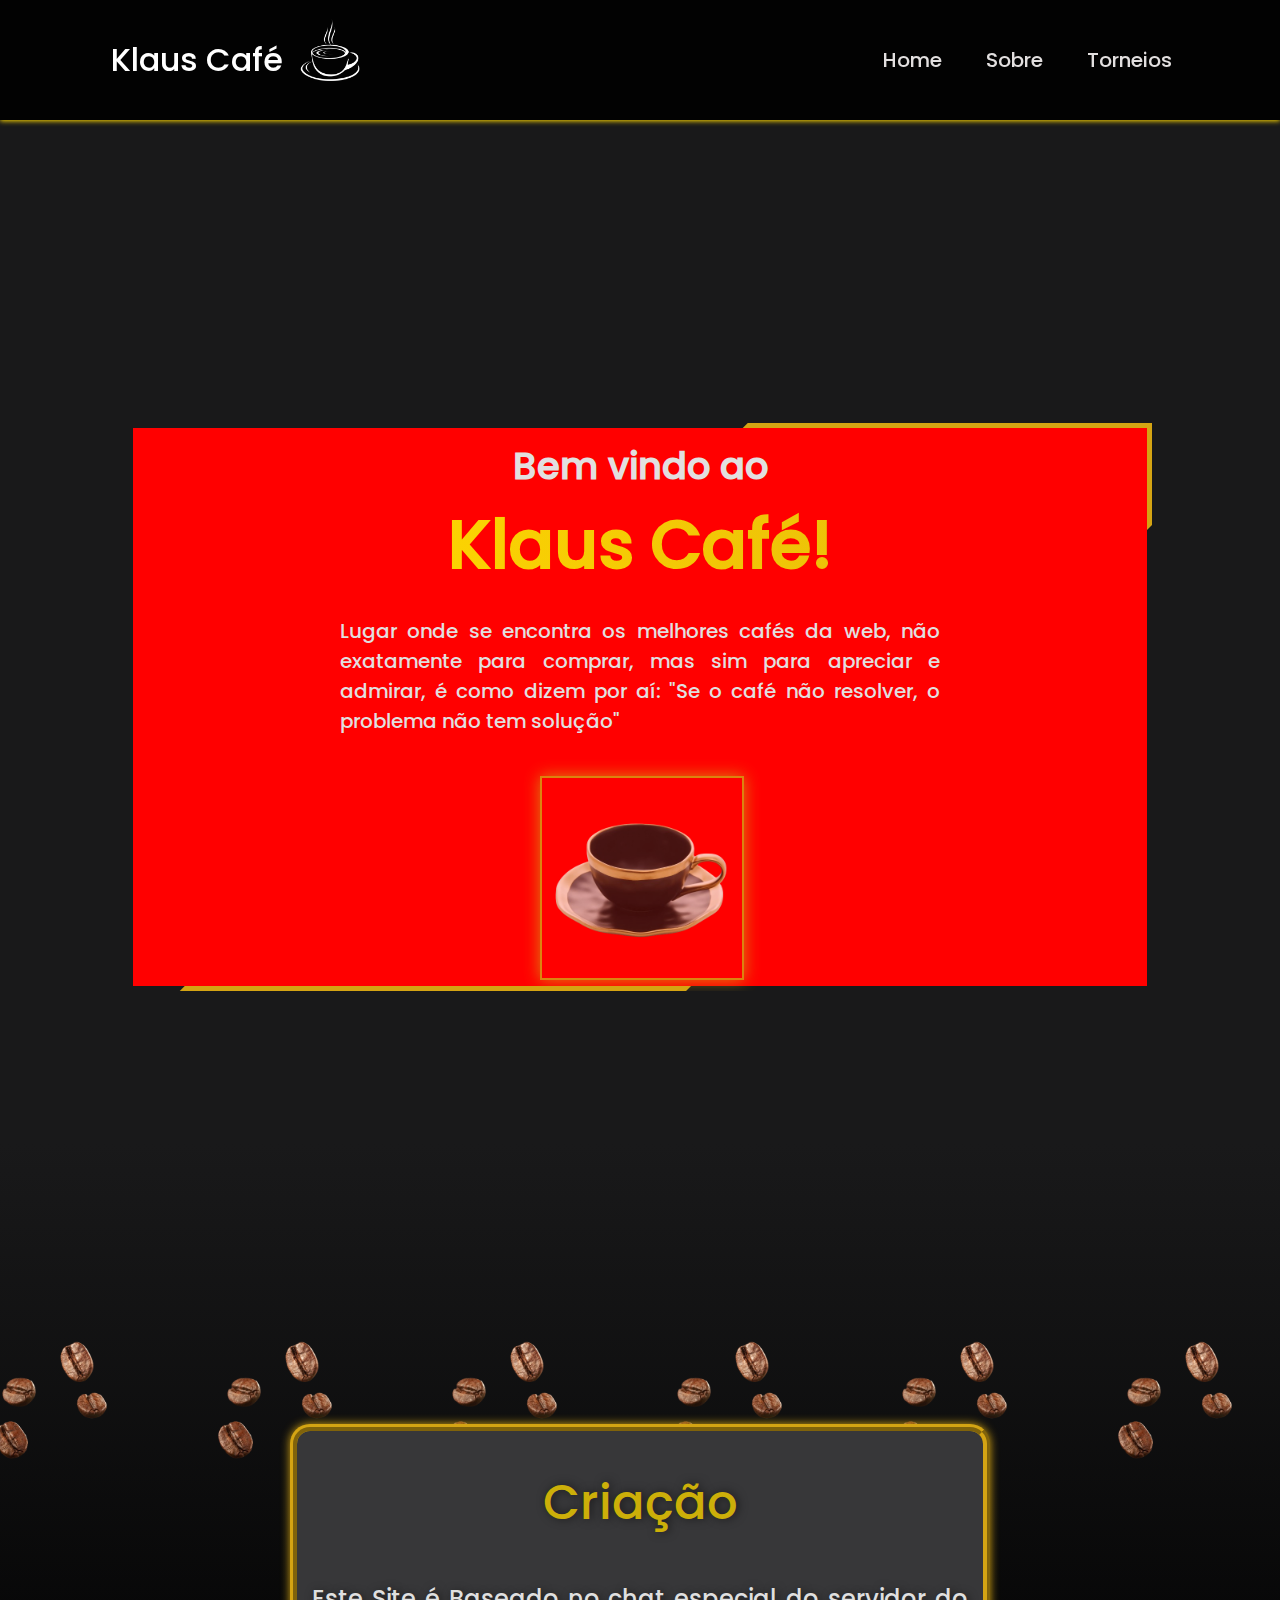
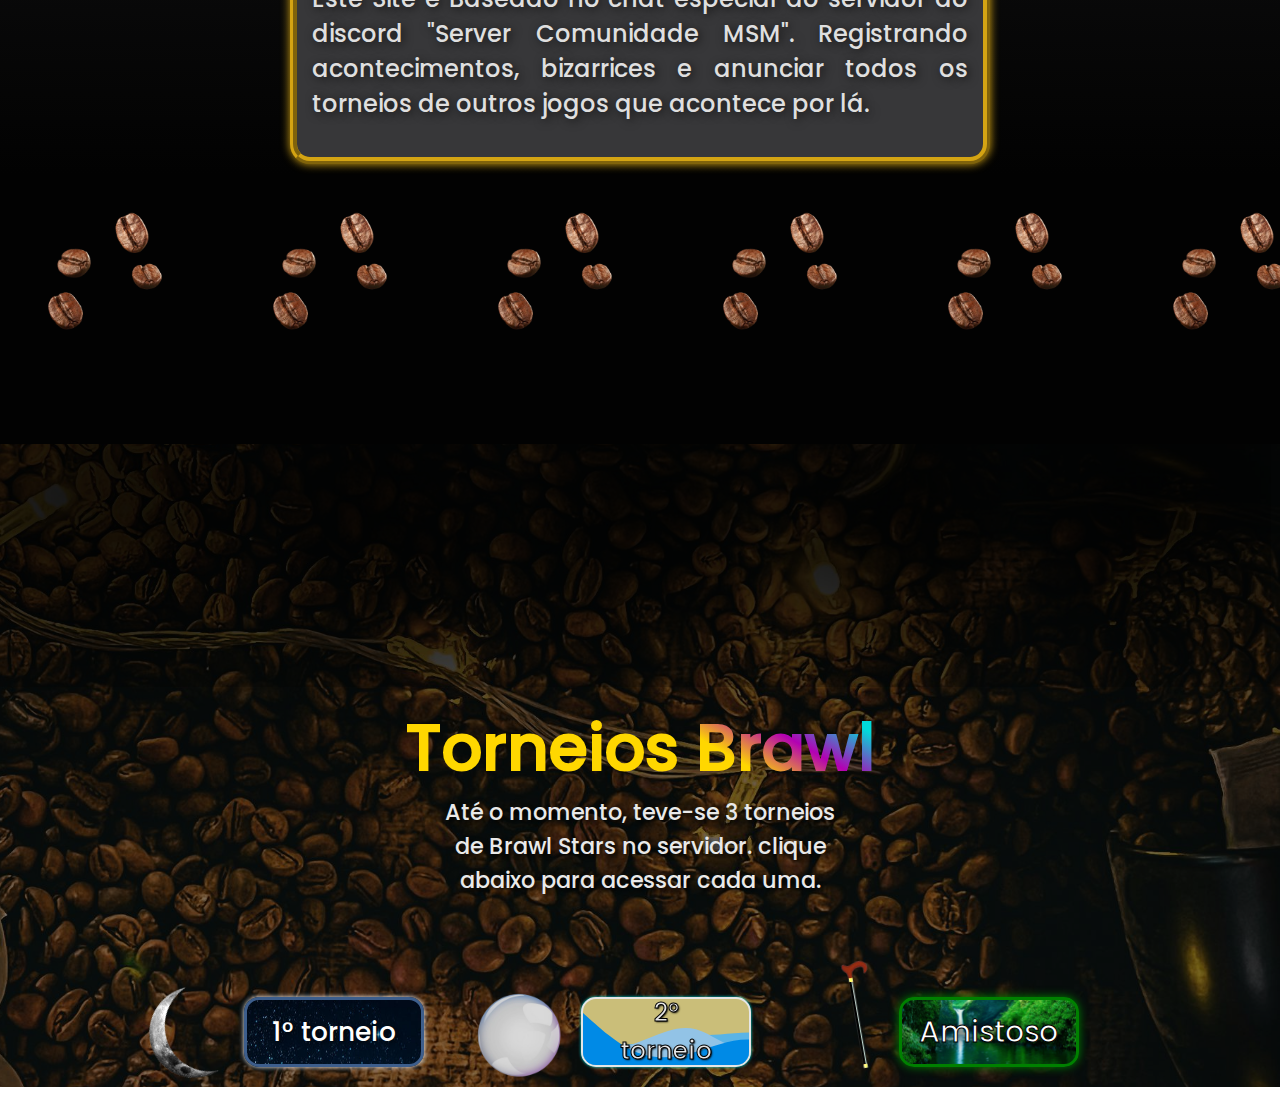
==== index.html @ 11845da4 "add" ====
<!DOCTYPE html>
<html lang="pt-br">
<head>
    <meta charset="UTF-8">
    <meta name="viewport" content="width=device-width, initial-scale=1.0">
    <link rel="stylesheet" href="estilo/EstiloPrincipal.css">
    <title>Klaus Café</title>
</head>
<body>

    <header>

        
        <div id="centro">
            <h1>Klaus Café</h1>
            <img src="estilo/imagens/café pra logo.png" alt="Café Desenhado">
        </div>

        <nav>
            <a href="#home" class="menu">Home</a>
            <a href="#sobre" class="menu">Sobre</a>
            <a href="#torneios" class="menu">Torneios</a>

        </nav>

        <i>X</i>
    </header>

    <div id="gambiarra"></div>

    <article id="home">
        <main>
            <div id="texto-entrada">
                <h2>Bem vindo ao</h2>
                <h1>Klaus Café!</h1>
                <p>Lugar onde se encontra os melhores cafés da web, não exatamente para comprar, mas sim para 
                    apreciar e admirar, é como dizem por aí: "Se o café não resolver, o problema não tem solução"
                </p>
            </div>
            
            <span id="imagem">
                <img src="estilo/imagens/cafépreto.png" alt="Xícara de Café (Preto)">
            </span>

        </main>
    </article>

    <article id="sobre">

        <!-- <img src="estilo/imagens/four grãos.png" alt="Grãos de Café" class="first"> -->
        <div id="primeira"></div>


        <div id="box">
            <h1>Criação</h1>
            <p>Este Site é Baseado no chat especial do servidor do discord "Server Comunidade MSM". Registrando acontecimentos, bizarrices e anunciar todos os torneios de outros jogos que acontece por lá.
            </p>
        </div>

        <!-- <img src="estilo/imagens/four grãos.png" alt="Grãos de Café" class="second"> -->

        <div id="segunda"></div>



        
    </article>


    <article id="torneios">

        <main>
            <div>
                <h1>
                    Torneios Brawl
                </h1>
                <p>
                    Até o momento, teve-se 3 torneios de Brawl Stars no servidor. clique abaixo para acessar cada uma.
                </p>
            </div>
            <nav id="newpage">

                <span class="hierarquia">
                    <span id="lunar" class="icones">
                        <img src="estilo/imagens/lua-luna.png" alt="Lua crescente" id="lua">
                    </span>
                    
                    <div id="luna" class="novapagina">
                        <a href="primeira.html">1° torneio</a>
                    </div>
                    
                    
                </span>
                
                
                
                <span class="hierarquia" id="hierplap">

                    <span id="bolha" class="icones">
                        <img src="estilo/imagens/circle bolha.png" alt="" id="bombom">
                    </span>
                    <div id="plap" class="novapagina">
                        <a href="">2° torneio</a>
                    
                        <span id="agua">
                        <svg xmlns="http://www.w3.org/2000/svg" viewBox="0 0 1440 320" id="wave3">
                            <path fill="#64C8FF" fill-opacity="1" d="M0,192L40,197.3C80,203,160,213,240,208C320,203,400,181,480,170.7C560,160,640,160,720,154.7C800,149,880,139,960,149.3C1040,160,1120,192,1200,181.3C1280,171,1360,117,1400,90.7L1440,64L1440,320L1400,320C1360,320,1280,320,1200,320C1120,320,1040,320,960,320C880,320,800,320,720,320C640,320,560,320,480,320C400,320,320,320,240,320C160,320,80,320,40,320L0,320Z"></path>
                            </svg>
                        <svg xmlns="http://www.w3.org/2000/svg" viewBox="0 0 1440 320" id="wave2">
                            <path fill="#a2d9ff" fill-opacity="1" d="M0,256L40,256C80,256,160,256,240,240C320,224,400,192,480,160C560,128,640,96,720,117.3C800,139,880,213,960,218.7C1040,224,1120,160,1200,160C1280,160,1360,224,1400,256L1440,288L1440,320L1400,320C1360,320,1280,320,1200,320C1120,320,1040,320,960,320C880,320,800,320,720,320C640,320,560,320,480,320C400,320,320,320,240,320C160,320,80,320,40,320L0,320Z"></path>
                        </svg>
                        <svg xmlns="http://www.w3.org/2000/svg" viewBox="0 0 1440 320" id="wave1">
                        <path fill="#0099ff" fill-opacity="1" d="M0,32L48,74.7C96,117,192,203,288,240C384,277,480,267,576,240C672,213,768,171,864,170.7C960,171,1056,213,1152,245.3C1248,277,1344,299,1392,309.3L1440,320L1440,320L1392,320C1344,320,1248,320,1152,320C1056,320,960,320,864,320C768,320,672,320,576,320C480,320,384,320,288,320C192,320,96,320,48,320L0,320Z"></path>
                        </svg>
                    </span>
                    
                                </div>
                </span>


                <span class="hierarquia" id="seila">

                    <span id="beng" class="icones">
                        <img src="estilo/imagens/bengala.png" alt="Bengala de Idoso" id="bengala">
                    </span>
                    <div id="old" class="novapagina">
                        <a href="amistoso.html">Amistoso</a>
                    </div>


                </span>



            </nav>
        </main>


    </article>

    <script src="cod.js"></script>
</body>
</html>
---- estilo/EstiloPrincipal.css ----
* {
    padding: 0;
    margin: 0;
    box-sizing: border-box;
}



@font-face {
    font-family: "Poppins";
    src: url("fonts/Poppins-Medium.ttf") format("truetype");
}

:root {
    --cor-letra: #e2dfdf;
    --cinza-claro: #373739;
    --cinza-escuro: #19191a;
    --black-proprio: #020202;
    --gold-color: #d4a413;
    --begue: #ecdda2;
}

::-webkit-scrollbar {
    background-color: var(--black-proprio);
    width: 10px;
   
}
::-webkit-scrollbar-thumb {
    background-color: rgb(94, 83, 26);

}


body {

    height: 100vh;
    font-family: "Poppins", Arial, sans-serif;
    color: var(--cor-letra);
}

article {
     height: 100vh;
}

header {
    padding: 15px 25px;
    width: 100%;
    position: fixed;
    height: auto;
    color: white;
    display: flex;
    justify-content: space-between;
    align-items: center;
    background-color: var(--black-proprio);
    box-shadow: 0px 1px 5px rgb(255, 217, 0); 
    z-index: 99;

}

#gambiarra {
    width: 100%;
    height: 120px;
    background-color: transparent
}


#centro {
    margin-left: 7%;
    display: flex;
    align-items: center;
    justify-content: space-between;
}


#centro img {
    width: 70px;
    height: 70px;
    margin-left: 12px;
    margin-bottom: 20px;
}

#centro h1 {
    font-size: 2em;
    font-weight: normal;
    animation: cor-titulo 5s ease alternate infinite;
}

nav {
    display: flex;
    margin-right: 5%;
}

nav a {
    text-decoration: none;
    font-size: 1.25em;
    margin: 0 22px;
    color: var(--cor-letra);
    transition: .5s;
}

nav a:hover {
    color: var(--gold-color);
    scale: 1.1;
}






/* entrada */ 

#home {
    display: flex;
    align-items: center;
    justify-content: center;
    background-color: var(--cinza-escuro);
    padding-bottom: 40px;

}

main {
    display: flex;
    color: var(--cor-letra);
    width: 80%;
    justify-content: space-between;
    align-items: center;
}


#texto-entrada h2 {
    font-size: 2.3em;
}


#texto-entrada h1 {
    font-size: 4.2em;
    background-image: linear-gradient(to right, gold, var(--gold-color));
    background-size: 200% 200%;
    animation: degrade 5s ease-in-out infinite alternate;

    -webkit-background-clip: text;
    -webkit-text-fill-color: transparent;

}

#texto-entrada p {
    margin: 20px 0;
    font-size: 1.25em;
    max-width: 600px;
    text-align: justify;
}



#imagem {
    animation: flutuar 3.5s ease-in-out alternate infinite;
    position: relative;
    transition: 3s;
    opacity: 0.8;
    width: 360px;
    height: 360px 

}

#imagem > img {
    width: 360px;
    height: 360px;
}

#imagem::after {
    content: '';
    position: absolute;
    border: 2px solid var(--gold-color);
    left: 0;
    height: 100%;
    width: 100%;
    animation: bordagirar 35s linear infinite;
    box-shadow: 0px 0px 15px var(--gold-color);

}

#imagem:hover {
    opacity: 0.35;
}





/* segunda parte*/ 

#sobre {
    position: relative;
    padding-top: 50px;
    display: flex;
    background-image: linear-gradient(to top, var(--black-proprio) 30%, var(--cinza-escuro));
    align-items: center;
    justify-content: center;
    overflow: hidden;

}



#box {
    display: grid;
    place-items: center;
    position: relative;
    padding: 15px;
    background-color: var(--cinza-claro);
    max-width: 700px;
    min-height: 340px;
    border-radius: 20px;
    box-shadow: 0px 0px 10px var(--gold-color);
    border: 2mm ridge var(--gold-color);
    margin: 0px 30px;


}

#box > h1 {
    font-size: 3em;
    color: rgb(204, 175, 9);
    font-weight: normal;
    text-shadow: 2px 0px 10px rgba(0, 0, 0, 0.562);
}

#box > p  {
    z-index: 1;
    font-size: 1.5em;
    text-align: justify;
    text-shadow: 2px 2px 10px rgba(0, 0, 0, 0.664);
    color: rgb(223, 223, 223);

}

#primeira {
    position: absolute;
    background-image: url(imagens/four\ grãos.png);
    background-position: center;
    background-repeat: repeat-x;
    left: -500px;
    top: 20%;
    width: 2000px;
    height: 150px;
    background-size: contain;
    animation: first 30s linear alternate infinite;
}


#segunda {
    position: absolute;
    background-image: url(imagens/four\ grãos.png);
    background-position: center;
    background-repeat: repeat-x;
    right: -500px;
    bottom: 11%;
    width: 2000px;
    height: 150px;
    background-size: contain;
    animation: second 30s linear alternate infinite;
}



#torneios {
    background-color: var(--black-proprio);
}

@keyframes first {
    from {
        left: -500px;
        
    }
    to {

        left: 0;
    }
}


@keyframes second {
    from {
        
        right: -500px;
        
    }
    to {
        right: 0vw;
    }
}




@keyframes rotateforborder {
    to {
        transform: rotate(360deg);
    }
}


@keyframes flutuar {
    
    to {
        transform: translateY(10%)
    }
}

@keyframes bordagirar {
    to {
        transform: rotate(360deg);
    }
    
}

@keyframes degrade {
    to {
        background-position: 0% 50%;
    }
    from {
        background-position: 100% 50%;
    }
    
}



#torneios {
    position: relative;
    display: flex;
    padding: 20px;
    justify-content: center;
    align-items: center;
    text-align: center;
    isolation: isolate;
}


#torneios::before {
    position: absolute;
    content: '';
    background-image: url(imagens/pexels-café.jpg);
    background-repeat: no-repeat;
    background-position: center;
    inset: 0;
    background-size: cover;
    left: -320px;
    box-shadow: 50px 230px 400px black inset;
    opacity: 0.5;
    z-index: -1;




}

#torneios > main {
    display: block;
}
#torneios div {
    margin-bottom: 100px;
}

#torneios  h1 {
    font-size: 4em;
    background-image: linear-gradient(30deg, gold 45%, rgb(179, 0, 179), rgb(1, 218, 218) 55%);
    background-size: 150% 200%;

    
    -webkit-background-clip: text;
    -webkit-text-fill-color: transparent;
    
    animation: h1colors 11s linear alternate infinite; 
}

#torneios p {
    font-size: 1.4em;
    max-width: 400px;
    margin: auto;
    text-shadow: 2px 2px 5px black;
    color: rgb(233, 233, 233)
}


#newpage {
    display: grid;
    max-width: 100%;
    margin-top: 50px;
    position: relative;
    gap: 40px;
    grid-template-columns: 1fr 1fr 1fr;
    align-items: center;
    

}

#newpage div {
    width: 180px;
    height: 70px;
    border-radius: 15px;
    display: flex;
    justify-content: center;
    align-items: center;
    font-size: 1.5em;
    
}

.icones {
    margin-right: -100px;
}





/* Primeiro botão (luna)  */

.hierarquia {
    display: inline-flex;
    justify-content: space-between;
    max-width: 280px;
    min-width: 260px;
    height: 70px;

}

#luna {
    position: relative;
    border: 3px solid #3d5e8c;
    box-shadow: 0px 0px 5px white;

    text-shadow: 2px 2px 5px rgba(0, 0, 0, 0.678);
    background: url(imagens/estrelas\ fundo.jpg) center top no-repeat;
    background-size: 200% 500%;
    animation: estrelas 15s ease-in-out alternate infinite;
    transition-duration: 0.4s;
    overflow: hidden;


}
#luna > a {
    text-decoration: none;
    color: white;
    font-size: 1.1em;
    z-index: 1;
}

#luna > a:hover {
    text-shadow: 1px 1px 8px black;
}


#lunar {
    animation: lunar 3s ease-in-out alternate infinite;

}

#lua {
    width: 90px;
    height: 80px;
    rotate: 35deg;
    filter: brightness(1.3);
    transition-duration: 0.8s;
}

#lua:hover {
    filter:  brightness(1);
    rotate: 395deg
}

@keyframes lunar {
    from {
        transform: translateY(-6%);
    }
    to {
        transform: translateY(6%);
    }
}


@keyframes h1colors {
    from {
        background-position: -50% 50%;
    }
    to {
        background-position: 150% 50%;
    }
}

@keyframes estrelas {
    from {
        background-position: 0% 100%;
    }
    to {
        background-position: 100% 20%;
    }
}

#luna::after {
    position: absolute;
    content: '';
    bottom: 50%;
    left: -100%;


    width: 100%;
    height: 5px;
    background-color: white;
    rotate: 135deg;
    filter: blur(4px);
    box-shadow: 0px 0px 10px white;


}

#luna:hover::after {
    animation: brilho .7s linear forwards;
}
#luna:hover {
    scale: 1.1;
    box-shadow: 0px 0px 15px white;
    border: 3px solid #001738;
}

#luna::before {
    position: absolute;
    content: '';
    left: 62px;
    top: 100px;
    background: url(imagens/lua\ cheia.png) center no-repeat;
    background-size: cover;
    width: 31%;
    height: 85%;
    box-shadow: 0px 0px 25px white;
    border-radius: 50%;
    transition-duration: 2s;
    z-index: 0;
}

#luna:hover::before {
    top:2.75px;
    animation: lunar 3s ease-in-out alternate infinite;
    z-index: 0;
}


@keyframes brilho {
    from {
        left: -100%;
    }
    to {
        left: 110%;
    }
    
}





/* segundo botão (plap) */



#plap {
    position: relative;
    background-color: rgb(224, 211, 134);
    filter: brightness(0.9);
    transition-duration: 0.4s;
    border: 2px solid white;
    box-shadow: 0px 0px 3px cyan;
    overflow: hidden;


}
#plap:hover {
    scale: 1.1;
    box-shadow: 0px 0px 20px cyan;

}
#plap > a {
    text-decoration: none;
    font-size: 1.05em;
    z-index: 1;
    -webkit-text-stroke-width: 1px;
    -webkit-text-stroke-color: #000000;
    text-shadow: 1px 1px 2px black;
    -webkit-text-fill-color: white;

    
}

#plap::after {
    position: absolute;
    content: '';
    width: 300%;
    height: 200%;
    background: url(imagens/new\ wave.png) center no-repeat;
    background-size: cover;
    left: -170px;
    top: 50px;
    transition-duration: 1s;
}

#plap:hover::after {
    top: -60px;
}

#plap::before {
    position: absolute;
    content: '';
    background: url(imagens/bolhas.png) center no-repeat;
    background-size: cover;
    height: 150%;
    width: 100%;
    top: 100px;
    left: 0;
    z-index: 1;
    transition-duration: 2.5s;
}

#plap:hover::before {
    top: -10px;
}
@keyframes subir {

    to {
        top: -60px;
    }
    
}
#agua {
    position: absolute;
    width: 150%;
    left: 0;
    bottom: 0;
}
#wave1 {
    position: absolute;
    bottom: -3px;
    width: 110%;
    animation: wave1 5s ease-in-out alternate infinite;
    transition-duration: 1s;
    left: 0;

}


#wave2 {
    position: absolute;
    bottom: -3px;
    width: 110%;
    animation: wave2 7s ease-in-out alternate infinite;
    transition-duration: 1s;
    right: 0;
    
}
#wave3 {
    position: absolute;
    bottom: -1px;
    width: 110%;
    animation: wave3 10s linear alternate infinite;
    transition-duration: 1s;
    left: 0;
    
}

#bolha {
    margin-top: -10px;

    animation: lunar 3s ease-in-out alternate infinite;
    margin-right: 10px;

}

#bombom {
    width: 100px;
    height: 100px;
    filter: brightness(0.85);
    transition-duration: 1s;

}


#bombom:hover {
    scale: 1.3;
    filter: brightness(1);
}


@keyframes wave1 {
    from {
        left: -120px
    }
    to {
        left: -15px;

    }
}

@keyframes wave2 {
    from {
        right: -100px;
    }
    to {
        right: 100px;
    }
}

@keyframes wave3 {
    from {
        left: -50px;
    }
    to {
        left: 0;
    }
}

#old {
    border: 3px solid green;
    box-shadow: 0px 0px 10px green;
    position: relative;
    background: url(imagens/floresta.gif) center no-repeat;
    background-size: cover;
    transition-duration: 0.5s;



}

#old > a {
    text-decoration: none;
    color: white;
    font-size: 1.25em;
    z-index: 1;
    text-shadow: 2px 2px 10px black;

    -webkit-text-stroke-color: #000000;
    -webkit-text-stroke-width: 1px;

}


#old::after {
    position: absolute;
    content: '';
    left: 0;
    top: 0;
    width: 100%;
    height: 0;
    background: url(imagens/folhacima.png) center no-repeat;
    background-size: cover;
    transition: 1.5s;
    opacity: 0;
    border-top-left-radius: 10px;
    border-top-right-radius: 10px;
}

#old::before {
    position: absolute;
    content: '';
    left: 0px;
    top: 0px;
    width: 100%;
    height: 100%;
    background: url(imagens/capivara.png) center no-repeat;
    background-size: cover;
    rotate: -2deg;
    filter: brightness(1.2);
    transition-duration: 2s;
    z-index: -1;
    
}

#old:hover::before {
    filter: brightness(1.3);
    top: -65px;
    
    

}


#old:hover::after {
    filter: brightness(0.8) contrast(1.3);
    opacity: 1;
    
    height: 100%;
    
}
#bengala {
    width: 120px;
    height: 120px;
    filter: brightness(2);
    margin-top: -40px;
    rotate: -10deg;
    transition: 1s;
}
#bengala:hover {
    scale: 1.4;
    filter: brightness(2.3);
    rotate: 10deg;
}
#beng {
    animation: old 3s ease-in-out alternate infinite;
}

@keyframes old {
    from {
        transform: translateY(-5%);
    }
    to {
        transform: translateY(15%);
    }
}

#old:hover {
    box-shadow: 0px 0px 60px rgb(0, 163, 0);
    border: 3px solid rgb(40, 214, 92);

    
}


@media (max-width: 1144px) {
    #newpage {
        grid-template-columns: 1fr;
        margin-top: -50px;
        margin-bottom: 40px;
    }
    .hierarquia {
        margin: 25px auto;
    }
    #plap {
        margin-left: -20px;
    }
    #bolha {
        margin-left: -25px;
    }
    #lunar {
        margin-left: -20px;
    }
    #beng {
        margin-left: -25px;
    }

}

@media (max-width: 1310px) {

    #home > main {
        display: grid;
        grid-template-columns: 1fr;
        justify-content: center;
        align-items: center;
        height: auto;
        position: relative;
        overflow: hidden;
        padding: 15px;
        margin-top: 150px;

    }
    #texto-entrada {
        margin: auto;
        text-align: center;
        margin-bottom: 20px;
    }
    #imagem {
        margin: auto;
        max-width: 200px;
        max-height: 200px;
    }
    #imagem > img {
        max-width: 200px;
        max-height: 200px 
    }
    #home {
        padding: 40% 0%;
        
    }

    #sobre {
        padding: 350px 0%;
    }
    #torneios {
        padding-top: 20%;
        height: auto;
    }
    #home > main::before {
        position: absolute;
        content: '';
        width: 35%;
        height: 300%;
        background-color: var(--gold-color);
        left: 40%;
        rotate: 45deg;
        animation: mainload 10s linear infinite;


  
        
}   
    #home > main::after {
        position: absolute;
        content: '';
        background-color: red;
        inset: 5px;

    }
    @keyframes mainload {
        from {
            rotate: 0deg;
        }
        to {
            rotate: 360deg;
        }
    }

    #texto-entrada, #imagem {
        z-index: 1;
    }
    
}

@media (max-width: 1190px) {
    #torneios  h1 {
        background-image: linear-gradient(30deg, gold 45%, rgb(179, 0, 179), rgb(1, 218, 218) 55%);
        background-size: 260% 200%;
    }    
    
    @keyframes h1colors {
        from {
            background-position: 0% 50%;
        }
        to {
            background-position: 100% 50%;
        }
    }
}



i {
    margin-right: 10%;
    display: none;
}


@media (max-width: 800px) {
    i {
        display: block;
    }
    
    header {
        padding: 5px 0px;
    }
    
    #centro img {
        width: 50px;
        height: 50px;
        margin-left: 10px;
        margin-bottom: 10px;
    }

    #centro h1 {
        font-size: 1.5em;
    }

    header nav {
        position: absolute;
        right: 0;
        display: grid;
        grid-template-columns: 1fr;
        gap: 60px;
        bottom: -225px;
        display: none;
    }
    header a {
        text-align: center;
    }
    #gambiarra {
        height: 70px;

    }



    #texto-entrada h2 {
        font-size: 2em;
    }
    
    
    #texto-entrada h1 {
        font-size: 3.5em;
        color: gold;
    }
    
    #texto-entrada p {
        font-size: 1.25em;
    }
    
    
    
 


}




@media (max-width: 650px) {
    #torneios h1 {
        font-size: 3.2em;
    }
    #torneios p {
        font-size: 1.2em;
        margin-top: 30px;
    }
}

@media (max-width: 540px) {
    #torneios h1 {
        font-size: 2.65em;
    }
    /* #torneios p {
        font-size: 1.1em;
    } */

    #newpage div {
        width: 150px;
        height: 60px;
    }
    #newpage a {
        font-size: 0.9em;
    }
    .novapagina {
        margin-right: 30px;
    }
    #plap > a {
        font-size: 0.88em;
    }
    #old:hover::before {
        filter: brightness(1.3);
        top: -55px;
    }
    #box h1 {
        font-size: 2.5em;
    }
    #box p {
        margin-top: 20px;
        font-size: 1.3em;
    }
    #luna::before {
        left: 50px;   
    }


    
    #texto-entrada h2 {
        font-size: 1.75em;
    }
    
    
    #texto-entrada h1 {
        font-size: 3.25em;
        color: gold;
    }
    
    #texto-entrada p {
        font-size: 1.20em;
    }

    #home > main {
        width: 90%;
    }

    
    
}

@media (max-width: 420px) {
    /* #torneios h1 {
        font-size: 2.3em;
    } */
    #box h1 {
        font-size: 2.2em;
    }
    #box p {
        font-size: 1.2em;
    }
    
    #texto-entrada h2 {
        font-size: 1.5em;
    }
    
    
    #texto-entrada h1 {
        font-size: 2.95em;
        color: gold;
    }
    #texto-entrada p {
        font-size: 1.1em;
    }
    



}

@media (max-width: 390px) {
    /* #torneios h1 {
        font-size: 1.83em;
    } */
}
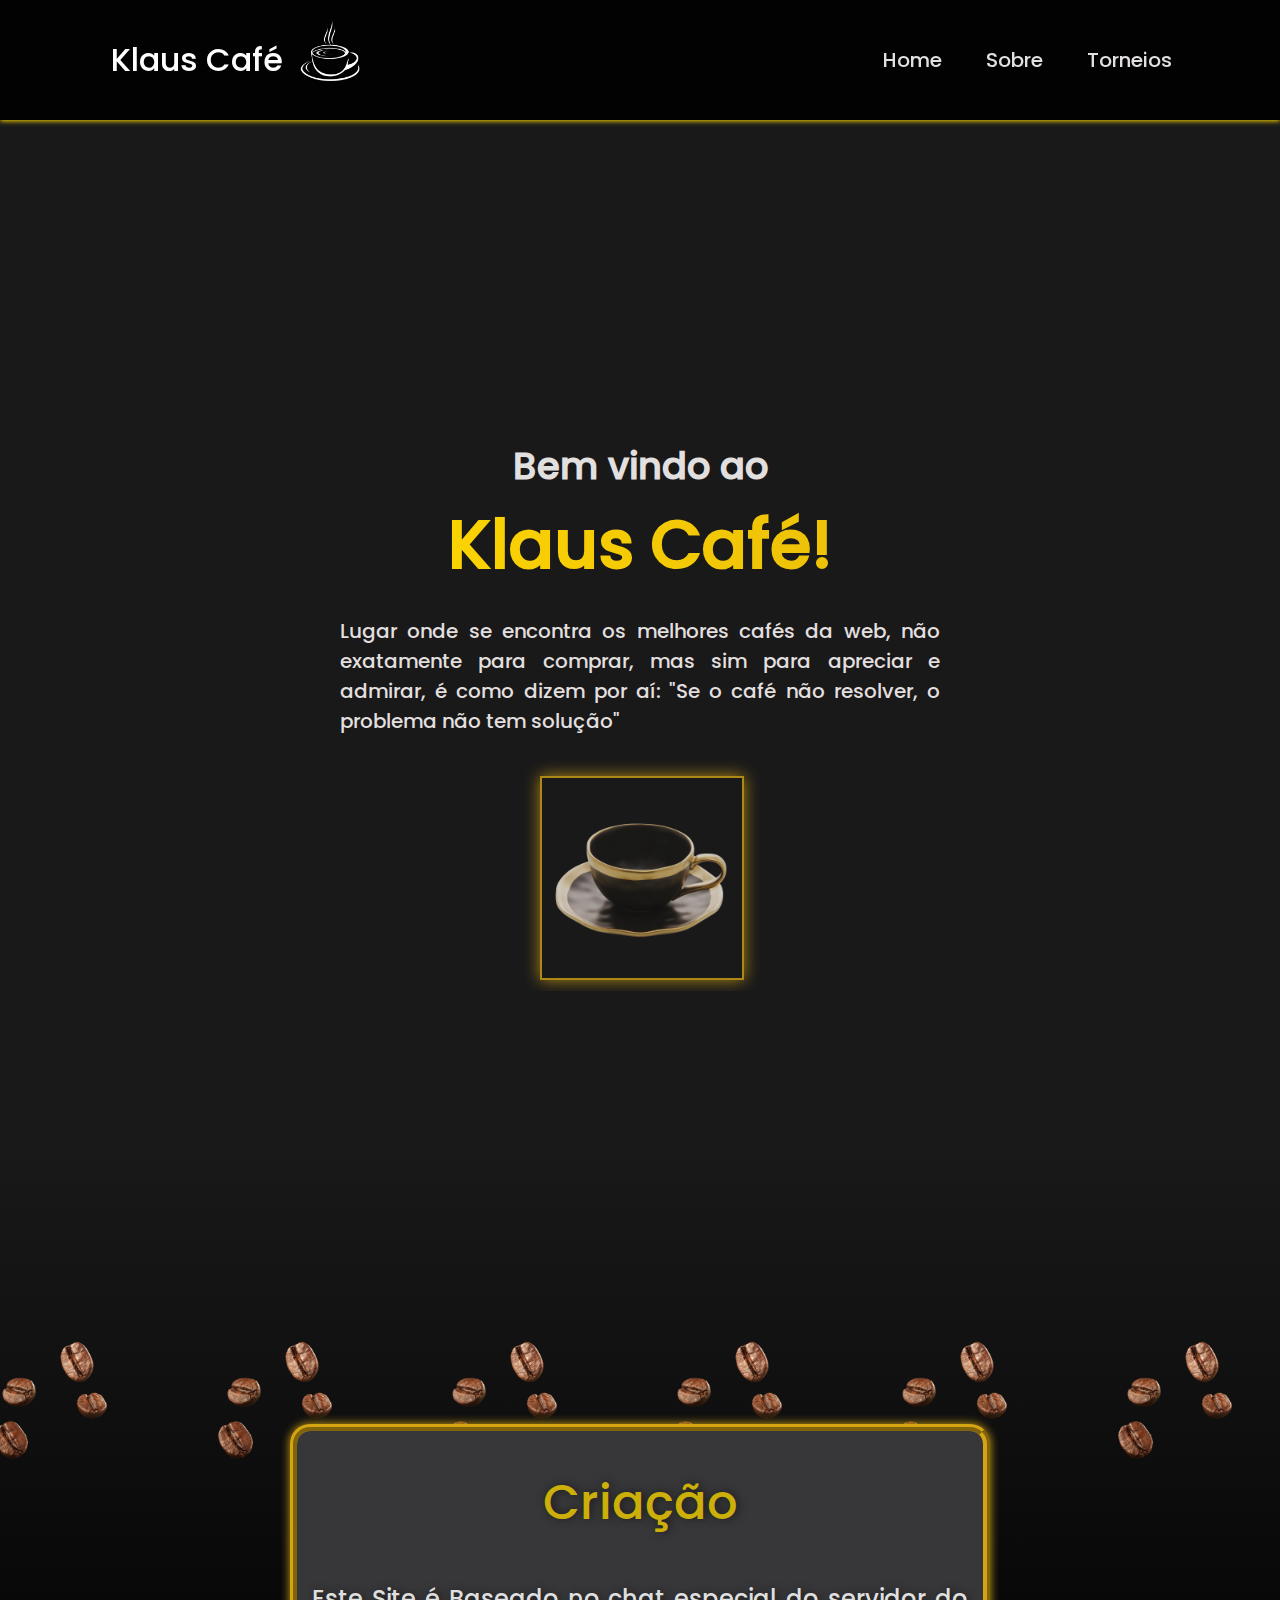
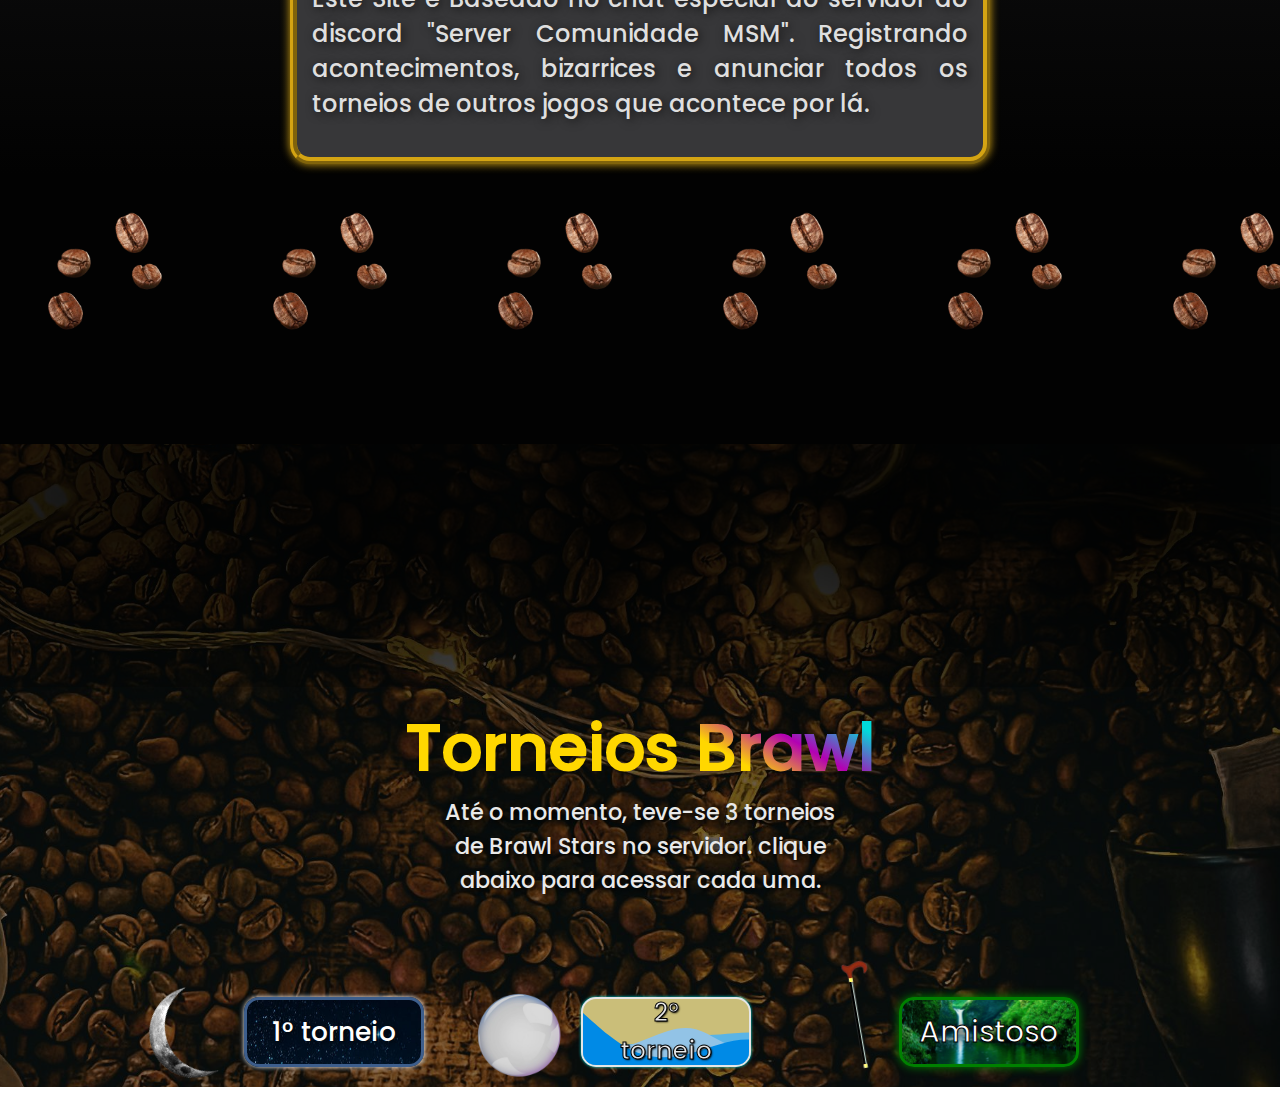
==== commit 317f8a07: "out2" ====
--- a/index.html
+++ b/index.html
@@ -100,7 +100,7 @@
                         <img src="estilo/imagens/circle bolha.png" alt="" id="bombom">
                     </span>
                     <div id="plap" class="novapagina">
-                        <a href="">2° torneio</a>
+                        <a href="#">2° torneio</a>
                     
                         <span id="agua">
                         <svg xmlns="http://www.w3.org/2000/svg" viewBox="0 0 1440 320" id="wave3">
@@ -124,7 +124,7 @@
                         <img src="estilo/imagens/bengala.png" alt="Bengala de Idoso" id="bengala">
                     </span>
                     <div id="old" class="novapagina">
-                        <a href="amistoso.html">Amistoso</a>
+                        <a href="#">Amistoso</a>
                     </div>
 
 
--- a/estilo/EstiloPrincipal.css
+++ b/estilo/EstiloPrincipal.css
@@ -888,7 +888,7 @@
         padding-top: 20%;
         height: auto;
     }
-    #home > main::before {
+    /* #home > main::before {
         position: absolute;
         content: '';
         width: 35%;
@@ -905,10 +905,10 @@
     #home > main::after {
         position: absolute;
         content: '';
-        background-color: red;
+
         inset: 5px;
 
-    }
+    } */
     @keyframes mainload {
         from {
             rotate: 0deg;
